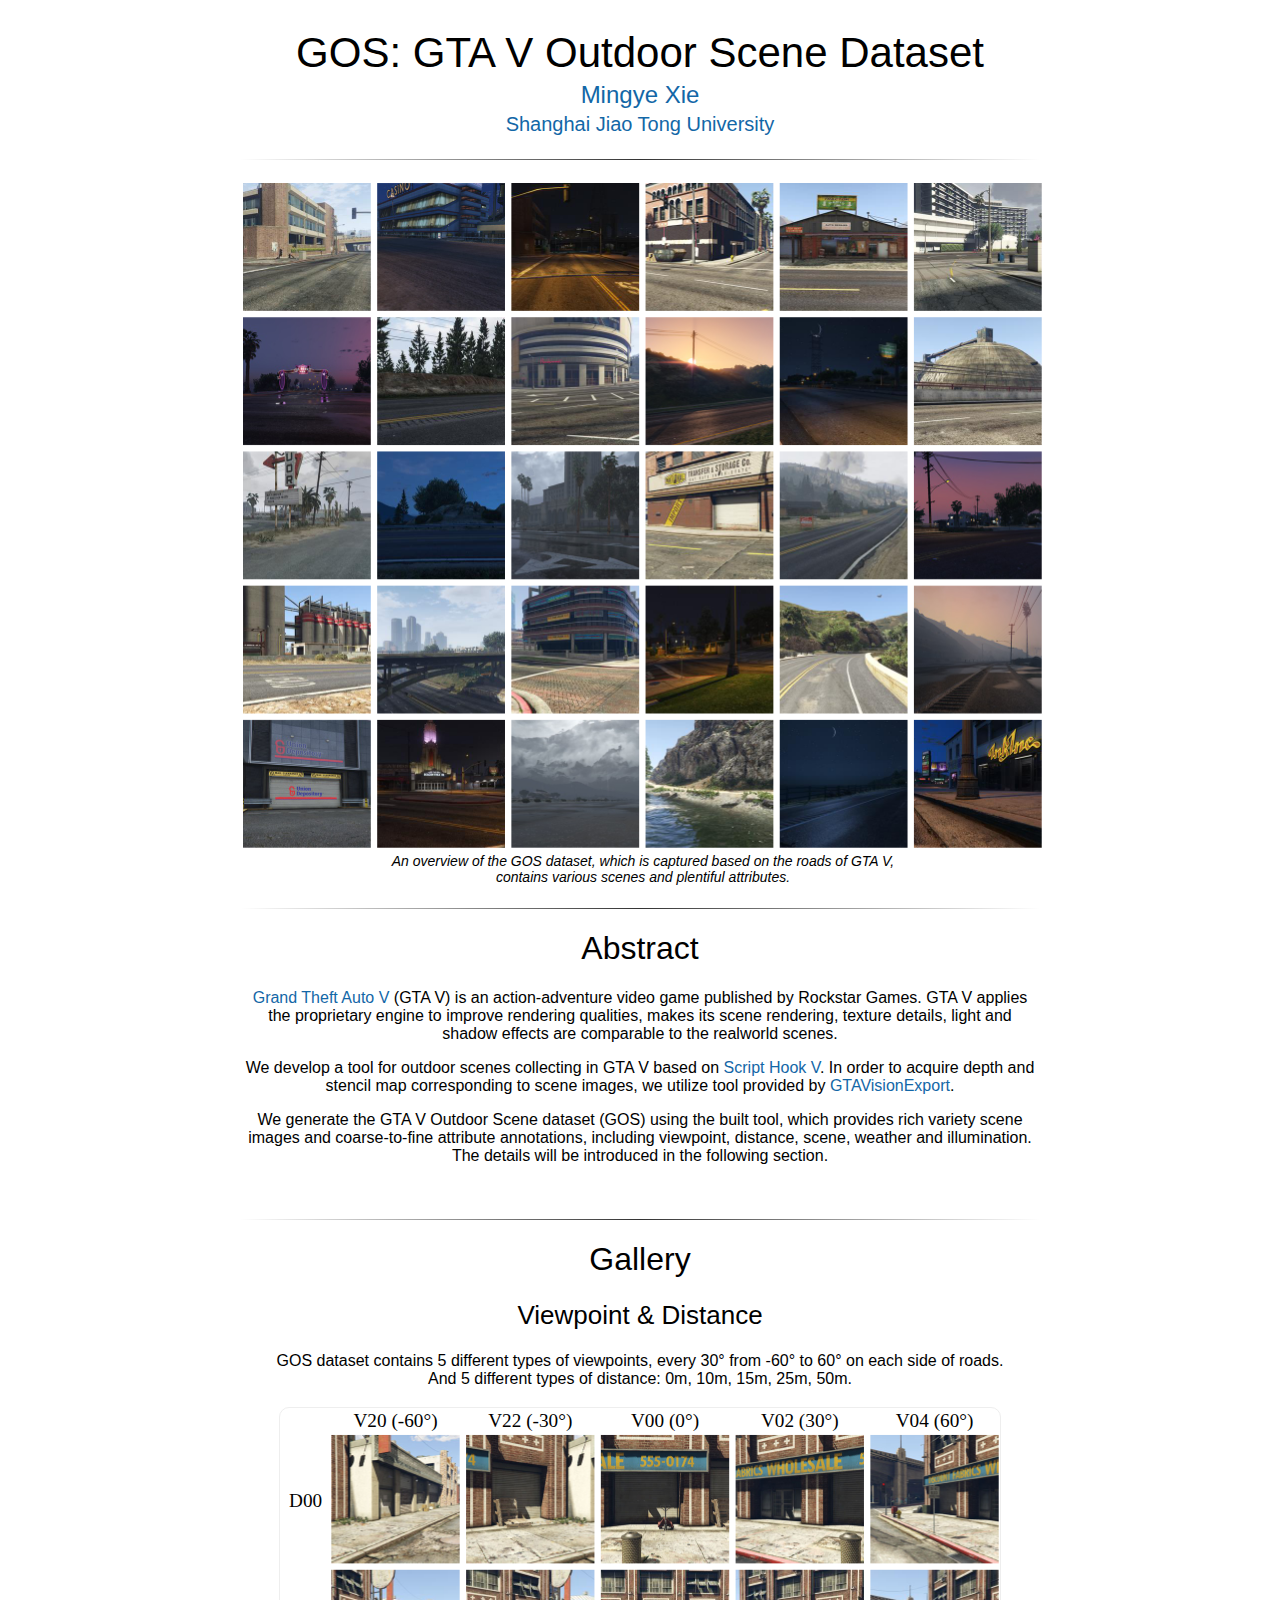
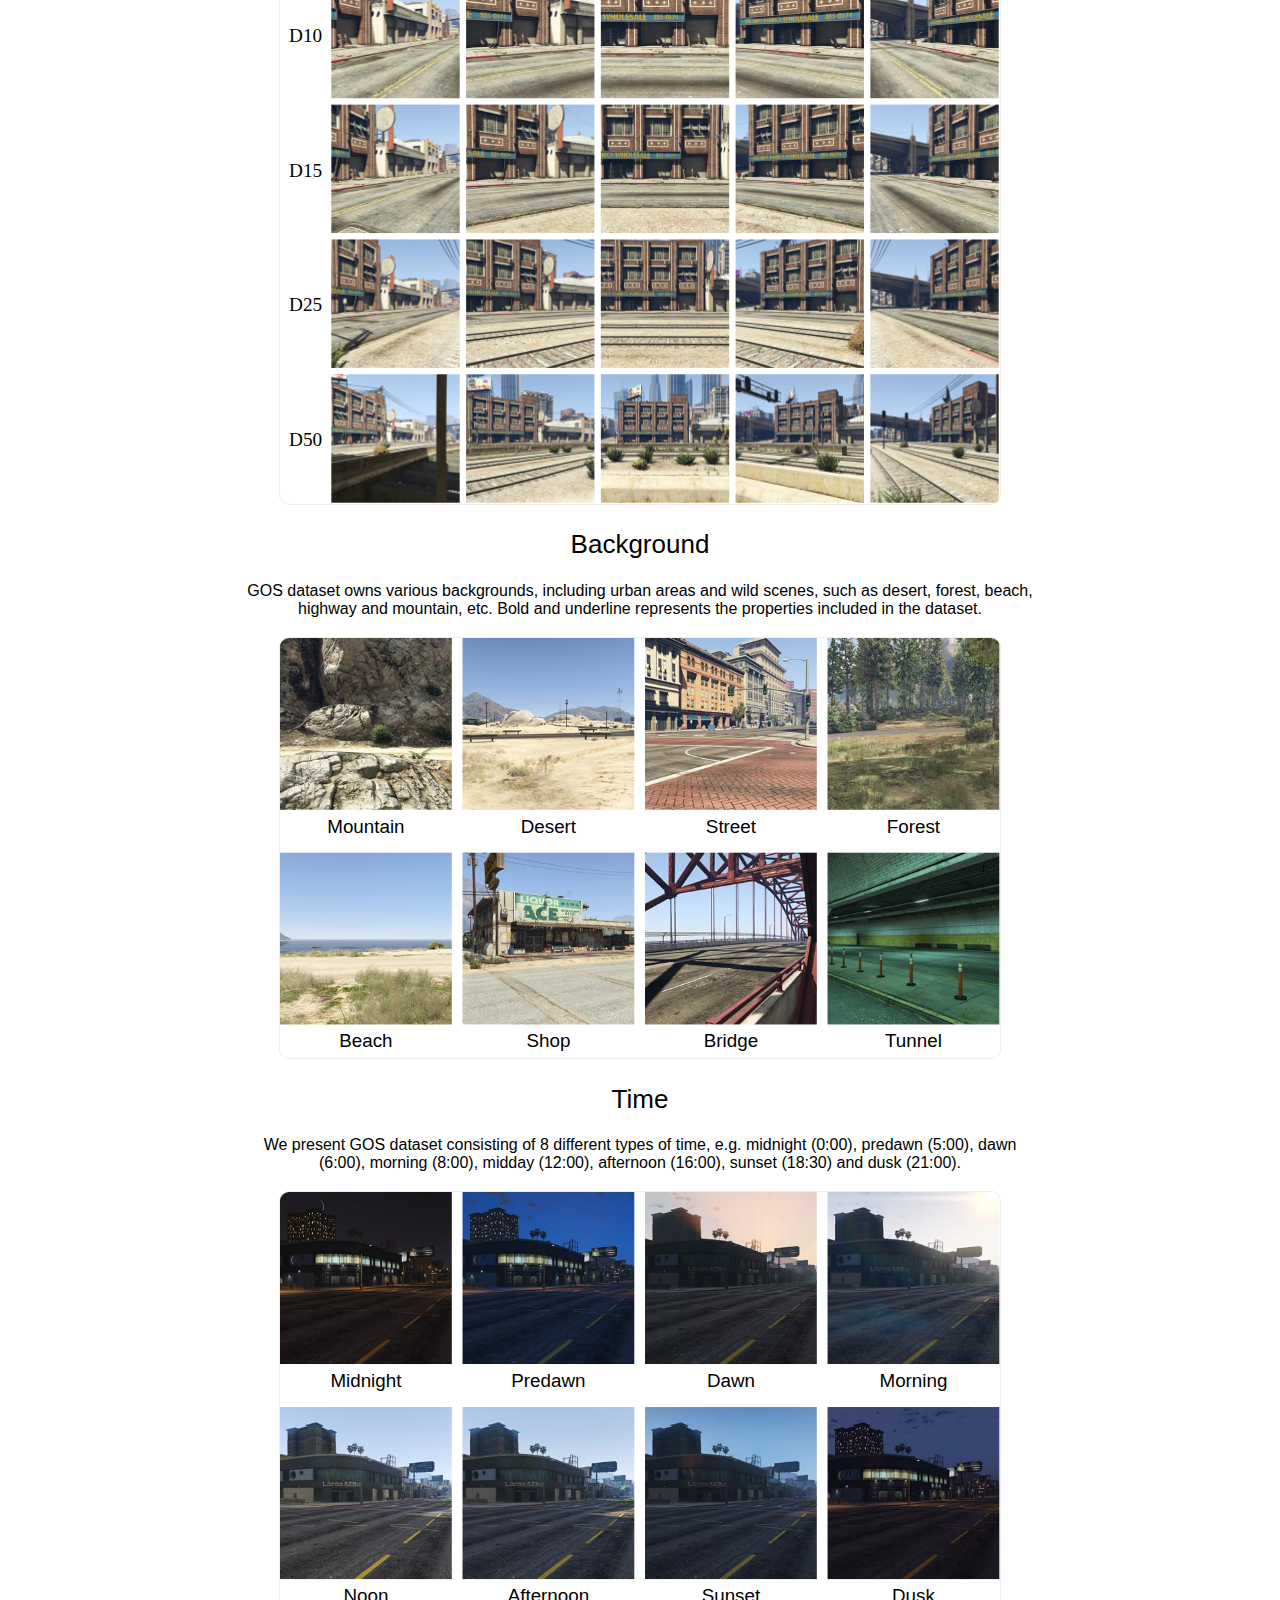
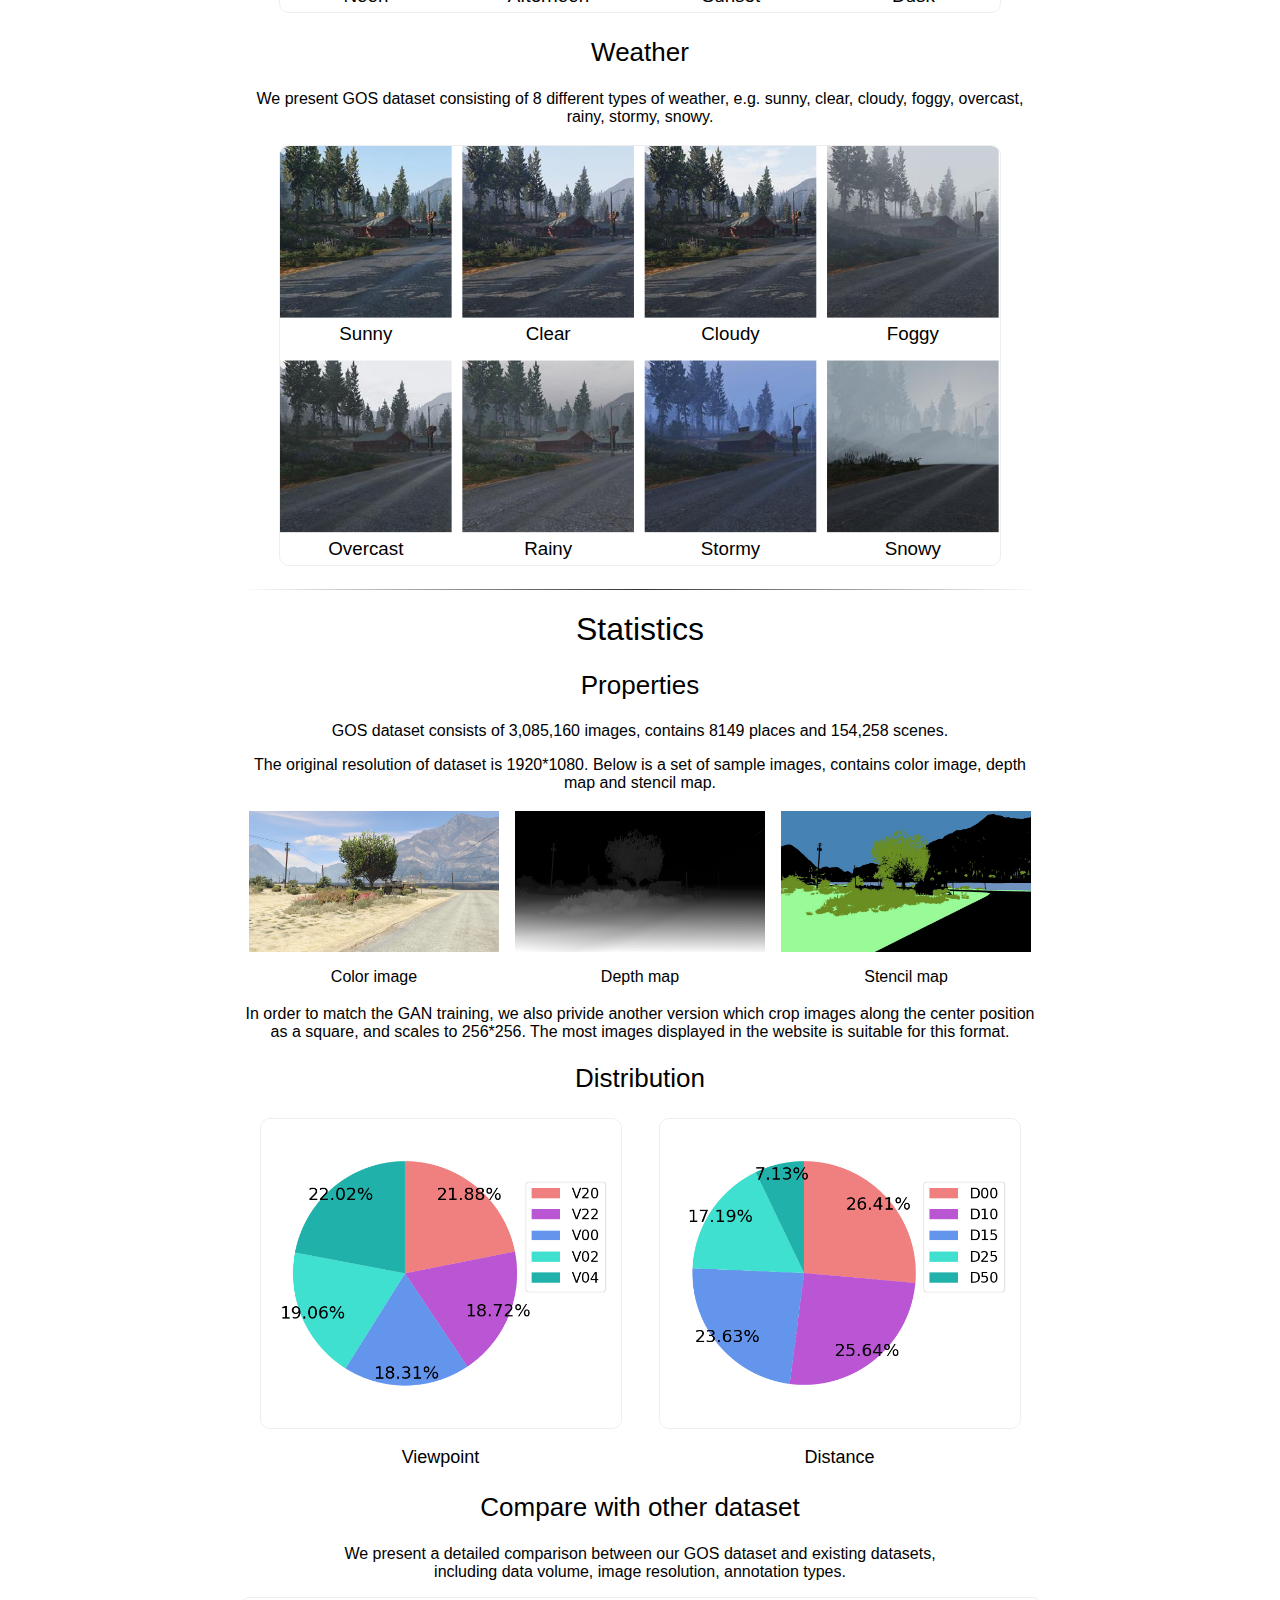
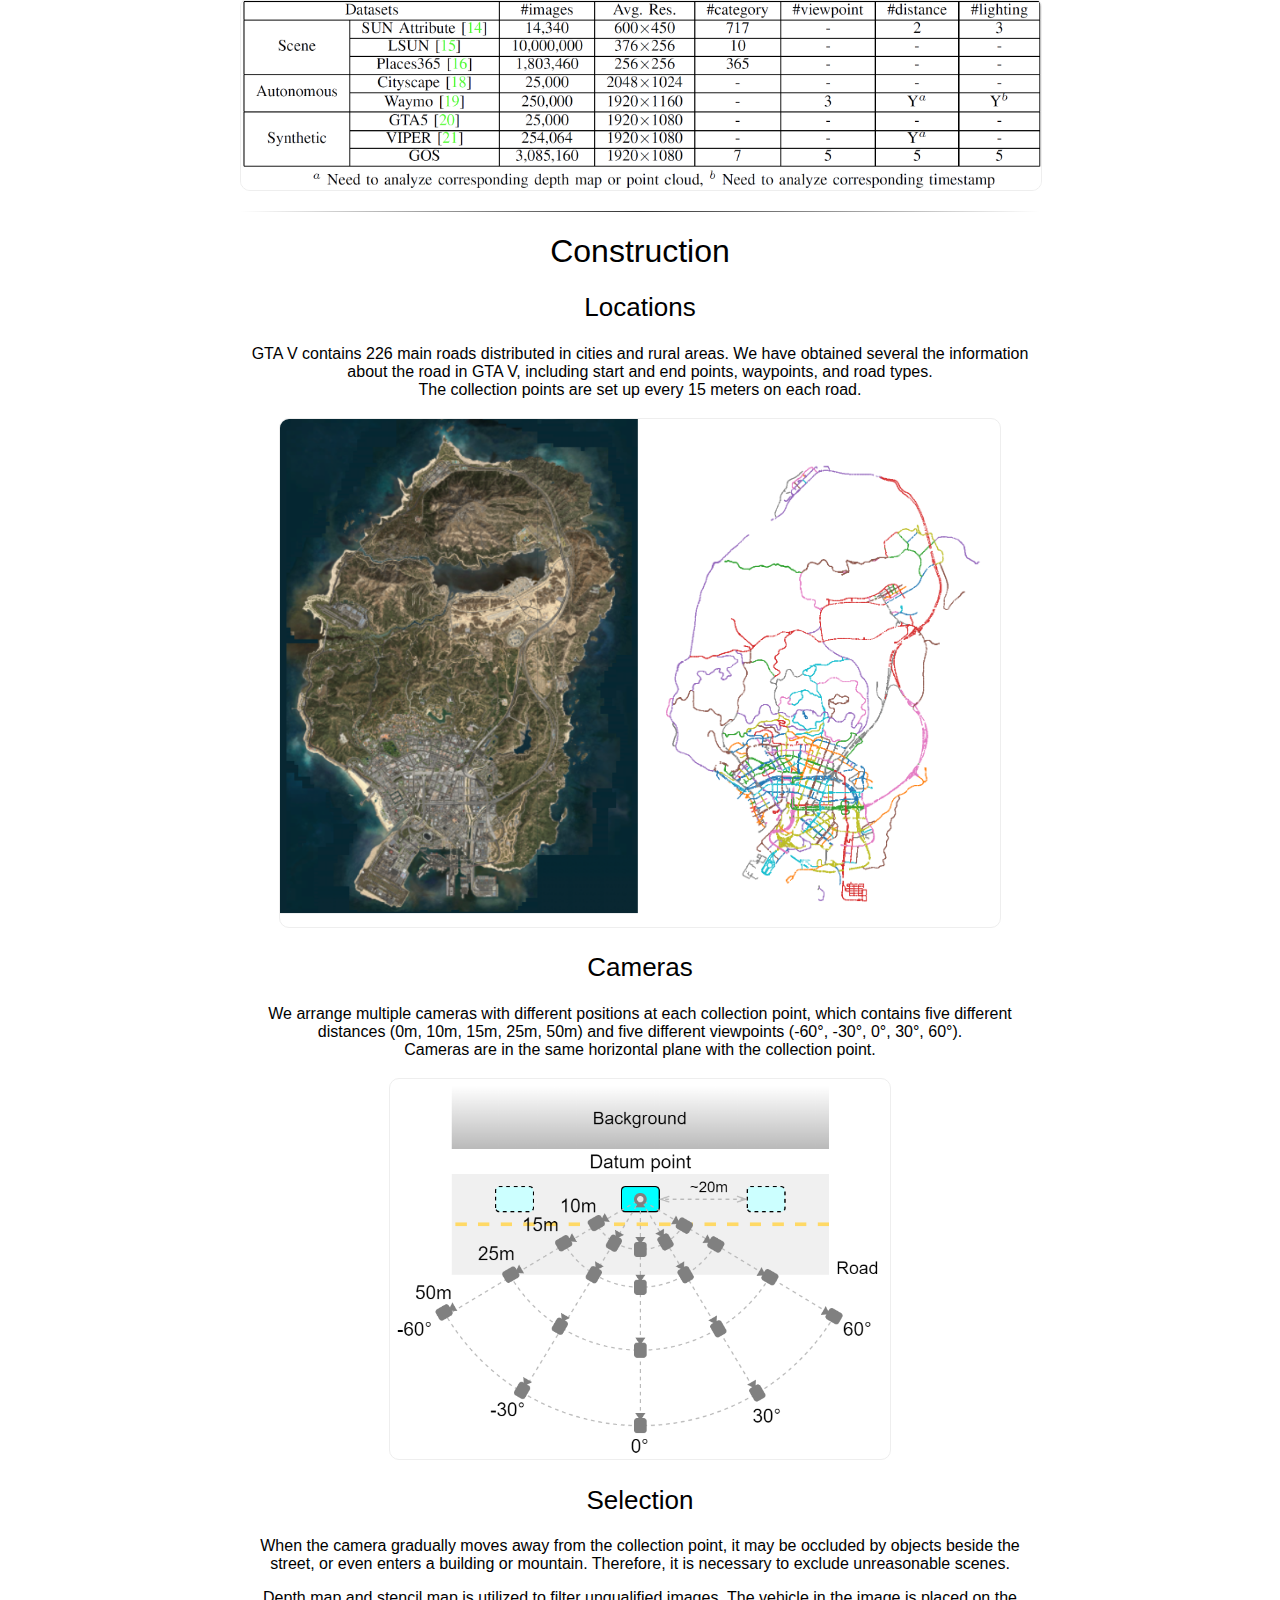
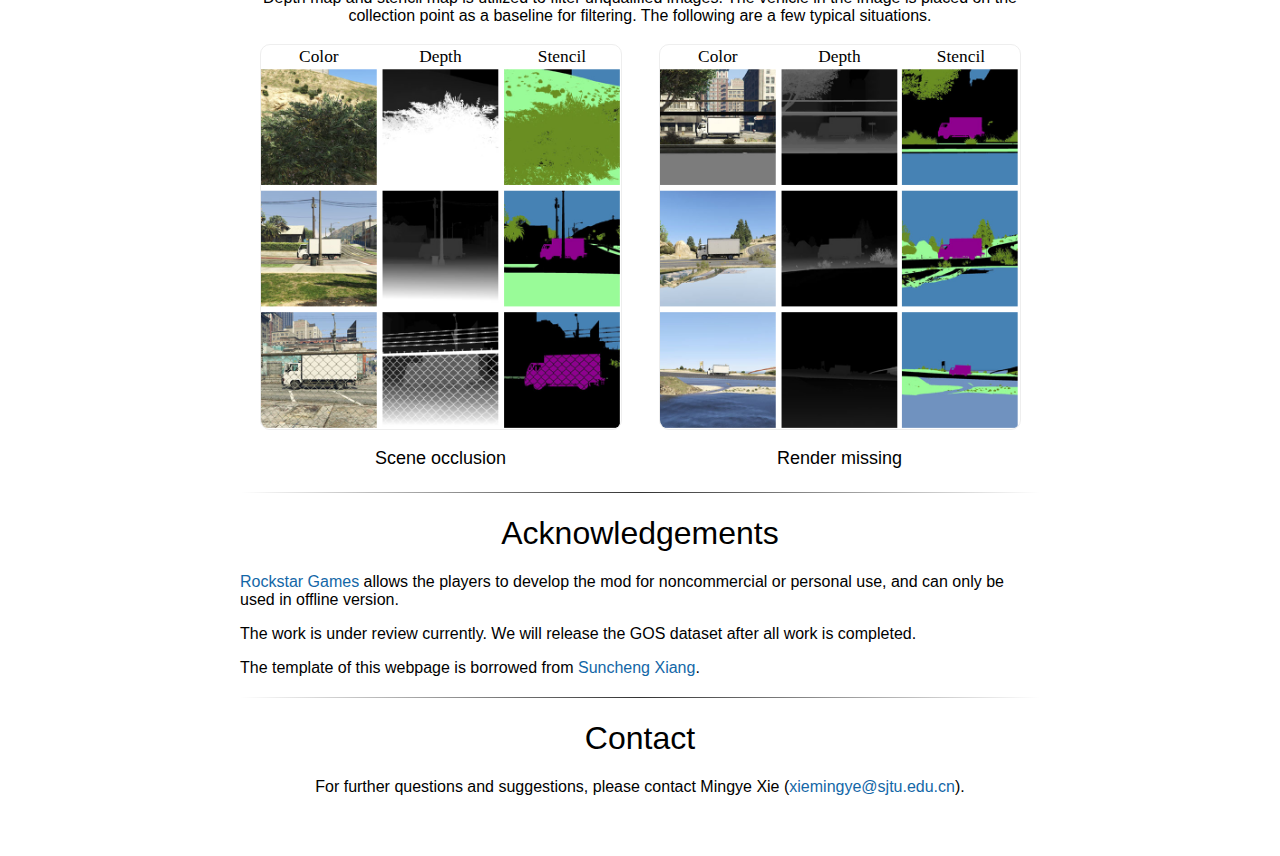
==== index.html @ 425d011b "Initial commit" ====
<!-- <script src="http://www.google.com/jsapi" type="text/javascript"></script> 
<script type="text/javascript">google.load("jquery", "1.3.2");</script> -->

<html>
	<head>
		<link rel="stylesheet" type="text/css" href="style.css">
		<title>GOS: GTA V Outdoor Scene Dataset</title>
		<meta property="og:image" content=""/>
		<meta property="og:title" content="GOS: GTA V Outdoor Scene Dataset" />
	</head>

	<body>
		<br>
		<table align=center width=800px>
			<tr>
				<td>
					<p style="font-size:42px">GOS: GTA V Outdoor Scene Dataset</p>
				</td>
			</tr>
			<tr>
				<td>
					<p style="font-size:24px"><a href="https://github.com/MyronXie">Mingye Xie</a></p>
				</td>
			</tr>
			<tr>
				<td>
					<p style="font-size:20px"><a href="https://www.sjtu.edu.cn/">Shanghai Jiao Tong University</a></p>
				</td>
			</tr>
		</table>
		<!-- <span style="font-size:30px">ECCV 2016.</span> -->
		
		<hr>

		<table align=center width=800px>
			<tr>
				<td>
					<img src="./resources/images/overview.svg" width="800px"></img>
				</td>
			</tr>
			<tr>
				<td>
					<p style="font-size:14px"><i>
						An overview of the GOS dataset, which is captured based on the roads of GTA V,<br>
						 contains various scenes and plentiful attributes.
						</i>
					</p>
				</td>
			</tr>
		</table>

		<hr>

		<!-- <table align=center width=720px>
			<tr>
				<td width=300px>
					<center>
						<a href=""><img class="rounded" src="./resources/images/data_icon.png" height="100px"></a><br>
						<span style="font-size:16px">Paper</span>		
						<span style="font-size:14px">(Under review)</span><br>					
					</center>
				</td>
				<td width=300px>
					<center>
						<a href="#analysis"><img class="rounded" src="./resources/images/magnify_glass.png" height="100px"></a><br>
						<span style="font-size:16px">Analysis</span><br>						
					</center>
				</td>
				<td width=300px>
					<center>
						<a href="https://github.com/MyronXie/GOS/"><img class="rounded" src="./resources/images/github_icon.png" height="100px"></a><br>
					 	<span style="font-size:16px">GitHub Repo</span><br>						
					</center>
				</td>
			</tr>
		</table>

		<hr> -->

		<h1>Abstract</h1>
		<p>
			<a href=https://www.rockstargames.com/games/V>Grand Theft Auto V</a> (GTA V) is an action-adventure video
			game published by Rockstar Games. GTA V applies the proprietary engine to
			improve rendering qualities, makes its scene rendering, texture
			details, light and shadow effects are comparable to the realworld
			scenes.
		</p>
		<p>
			We develop a tool for outdoor scenes collecting in GTA V 
			based on <a href=http://www.dev-c.com/gtav/scripthookv>Script Hook V</a>. 
			In order to acquire depth and stencil map corresponding to scene images, 
			we utilize tool provided by <a href=https://github.com/umautobots/GTAVisionExport>GTAVisionExport</a>.
		</p>
		<p>
			We generate the <b>GTA V Outdoor Scene dataset (GOS)</b> using the built tool,
			which provides rich variety scene images and coarse-to-fine attribute annotations, 
			including viewpoint, distance, scene, weather and illumination. 
			The details will be introduced in the following section.
		</p>
		<br>

		<hr>

		<h1>Gallery</h1>
		<h2>Viewpoint & Distance</h2>
		<p>GOS dataset contains 5 different types of viewpoints, every 30&deg; from -60&deg; to 60&deg; on each side of roads. <br>
			And 5 different types of distance: 0m, 10m, 15m, 25m, 50m.</p>

		<table align=center width=800px>
			<tr>
				<td>
					<img class="rounded" src="./resources/images/view_dist.svg" width = "720px"></img>
				</td>
			</tr>
		</table>

		<h2>Background</h2>
		<p>GOS dataset owns various backgrounds, including urban areas and wild scenes, such as desert, forest, beach, highway and mountain, etc.
			Bold and underline represents the properties included in the dataset.
		</p>

		<table align=center width=800px>
			<tr>
				<td>
					<img class="rounded" src="./resources/images/background.svg" width = "720px"></img>
				</td>
			</tr>
		</table>

		<h2>Time</h2>
		<p>We present GOS dataset consisting of 8 different types of time, 
			e.g. midnight (0:00), predawn (5:00), dawn (6:00), morning (8:00), midday (12:00), 
			afternoon (16:00), sunset (18:30) and dusk (21:00).</p>

		<table align=center width=800px>
			<tr>
				<td>
					<img class="rounded" src="./resources/images/time.svg" width = "720px"></img>
				</td>
			</tr>
		</table>

		<h2>Weather</h2>
		<p>We present GOS dataset consisting of 8 different types of weather, 
			e.g. sunny, clear, cloudy, foggy, overcast, rainy, stormy, snowy.</p>

		<table align=center width=800px>
			<tr>
				<td>
					<img class="rounded" src="./resources/images/weather.svg" width = "720px"></img>
				</td>
			</tr>
		</table>

		<hr>

		<h1>Statistics</h1>

		<h2>Properties</h2>
		<p>GOS dataset consists of 3,085,160 images, contains 8149 places and 154,258 scenes.</p>
		<p>The original resolution of dataset is 1920*1080. Below is a set of sample images, contains color image, depth map and stencil map.</p>

		<table align=center width=800px>
			<tr>
				<td>
					<img src="./resources/images/color_sample.jpg" width = "250px"></img>
					<p>Color image</p>
				</td>
				<td>
					<img src="./resources/images/depth_sample.jpg" width = "250px"></img>
					<p>Depth map</p>
				</td>
				<td>
					<img src="./resources/images/stencil_sample.jpg" width = "250px"></img>
					<p>Stencil map</p>
				</td>
			</tr>
		</table>

		<p>In order to match the GAN training, we also privide another version 
			which crop images along the center position as a square, and
			scales to 256*256. The most images displayed in the website is suitable for this format.</p>

		<h2>Distribution</h2>
		<table align=center width=800px>
			<tr>
				<td width=400px>
					<img class="rounded" src="./resources/images/view_chart.png" width = "360px"></img>
					<p style="font-size:18px">Viewpoint</p>
				</td>
				<td width=400px>
					<img class="rounded" src="./resources/images/dist_chart.png" width="360px"></img>
					<p style="font-size:18px">Distance</p>
				</td>
			</tr>
		</table>

		<h2>Compare with other dataset</h2>
		<p>We present a detailed comparison between our GOS dataset and existing datasets, <br>
			including data volume, image resolution, annotation types.</p>

		<table align=center width=800px></table>
			<tr>
				<td>
					<img class="rounded" src = "./resources/images/dataset_compare.png" width="800px"></img>
				</td>
			</tr>
		</table>

		<hr>

		<h1>Construction</h1>
		<h2>Locations</h2>

		<p>
			GTA V contains 226 main roads distributed in cities and rural areas. 
			We have obtained several the information about the road in GTA V, including start and end points, waypoints, and road types. <br>
			The collection points are set up every 15 meters on each road.
		</p>

	    <table align=center width=800px>
			<tr>
				<td width=800px>
					<img class="rounded" src = "./resources/images/map.svg" width="720px"></img><br>
				</td>
			</tr>
		</table>

		<h2>Cameras</h2>
		<p>We arrange multiple cameras with different positions at each collection point, which contains five different distances
			(0m, 10m, 15m, 25m, 50m) and five different viewpoints (-60°, -30°, 0°, 30°, 60°). <br>
			Cameras are in the same horizontal plane with the collection point.</p>
		
	    <table align=center width=800px>
			<tr>
				<td width=800px>
					<img class="rounded" src = "./resources/images/camera.png" width="500px"></img><br>
				</td>
			</tr>
		</table>

		<h2>Selection</h2>
		<p>When the camera gradually moves away from the collection point, 
			it may be occluded by objects beside the street, or even enters a building or
			mountain. Therefore, it is necessary to exclude unreasonable scenes.</p>
		<p>Depth map and stencil map is utilized to filter unqualified images. 
			The vehicle in the image is placed on the collection point as a baseline for filtering.
			The following are a few typical situations.</p>

		<table align=center width=800px>
			<tr>
				<td width=400px>
					<img class="rounded" src="./resources/images/occlusion.svg" width = "360px"></img>
					<p style="font-size:18px">Scene occlusion</p>
					<!-- <p>There is a foreground object between the background of the scene and the camera.</p> -->
				</td>
				<td width=400px>
					<img class="rounded" src="./resources/images/missing.svg" width="360px"></img>
					<p style="font-size:18px">Render missing</p>
					<!-- <p>The camera moves into the building or mountain, but the content is not rendered in some cases.</p> -->
				</td>
			</tr>
		</table>

		<hr>

		<h1>Acknowledgements</h1>

		<p style="text-align:left"><a href='https://support.rockstargames.com/articles/115009494848/PC-Single-Player-Mods'>Rockstar Games</a> 
			allows the players to develop the mod for noncommercial or personal use, and can only be used in offline version. </p>
		<p style="text-align:left">The work is under review currently. We will release the GOS dataset after all work is completed.</p>
		<p style="text-align:left">The template of this webpage is borrowed from <a href=https://jeremyxsc.github.io/GPR>Suncheng Xiang</a>.</p>

		<hr>

		<h1>Contact</h1>
		<p>For further questions and suggestions, please contact Mingye Xie (<a href='mailto:xiemingye@sjtu.edu.cn'>xiemingye@sjtu.edu.cn</a>). </p>

		<br><br>

		<!--		
		<script>
			
		(function(i,s,o,g,r,a,m){i['GoogleAnalyticsObject']=r;i[r]=i[r]||function(){
		(i[r].q=i[r].q||[]).push(arguments)},i[r].l=1*new Date();a=s.createElement(o),
		m=s.getElementsByTagName(o)[0];a.async=1;a.src=g;m.parentNode.insertBefore(a,m)
		})(window,document,'script','//www.google-analytics.com/analytics.js','ga');

		ga('create', 'UA-75863369-1', 'auto');
		ga('send', 'pageview');

		</script>
		-->
              
	</body>
</html>
---- style.css ----
body {
    font-family: "HelveticaNeue-Light", "Helvetica Neue Light", "Helvetica Neue", Helvetica, Arial, "Lucida Grande", sans-serif; 
    font-weight: 300;
    font-size: 16px;
    margin-left: auto;
    margin-right: auto;
    width: 800px;
    text-align: center;
}

body.left {
    text-align: left;
}

h1 {
    font-weight: 400;
    font-size: 32px;
    text-align: center;
}
    
h2 {
    font-weight: 300;
    font-size: 26px;
    text-align: center;
}

.disclaimerbox {
    background-color: #eee;		
    border: 1px solid #eeeeee;
    border-radius: 10px ;
    -moz-border-radius: 10px ;
    -webkit-border-radius: 10px ;
    padding: 20px;
}

video.header-vid {
    height: 140px;
    border: 1px solid black;
    border-radius: 10px ;
    -moz-border-radius: 10px ;
    -webkit-border-radius: 10px ;
}

img.header-img {
    /* height: 140px; */
    border: 1px solid black;
    border-radius: 10px ;
    -moz-border-radius: 10px ;
    -webkit-border-radius: 10px ;
}

img.rounded {
    border: 1px solid #eeeeee;
    border-radius: 10px ;
    -moz-border-radius: 10px ;
    -webkit-border-radius: 10px ;
}

a:link, a:visited {
    color: #1367a7;
    text-decoration: none;
}

a:hover {
    color: #208799;
}

td {
    text-align:center;
}

td.dl-link {
    height: 160px;
    text-align: center;
    font-size: 22px;
}

.layered-paper-big { /* modified from: http://css-tricks.com/snippets/css/layered-paper/ */
    box-shadow:
            0px 0px 1px 1px rgba(0,0,0,0.35), /* The top layer shadow */
            5px 5px 0 0px #fff, /* The second layer */
            5px 5px 1px 1px rgba(0,0,0,0.35), /* The second layer shadow */
            10px 10px 0 0px #fff, /* The third layer */
            10px 10px 1px 1px rgba(0,0,0,0.35), /* The third layer shadow */
            15px 15px 0 0px #fff, /* The fourth layer */
            15px 15px 1px 1px rgba(0,0,0,0.35), /* The fourth layer shadow */
            20px 20px 0 0px #fff, /* The fifth layer */
            20px 20px 1px 1px rgba(0,0,0,0.35), /* The fifth layer shadow */
            25px 25px 0 0px #fff, /* The fifth layer */
            25px 25px 1px 1px rgba(0,0,0,0.35); /* The fifth layer shadow */
    margin-left: 10px;
    margin-right: 45px;
}

.paper-big { /* modified from: http://css-tricks.com/snippets/css/layered-paper/ */
    box-shadow:
            0px 0px 1px 1px rgba(0,0,0,0.35); /* The top layer shadow */

    margin-left: 10px;
    margin-right: 45px;
}


.layered-paper { /* modified from: http://css-tricks.com/snippets/css/layered-paper/ */
    box-shadow:
            0px 0px 1px 1px rgba(0,0,0,0.35), /* The top layer shadow */
            5px 5px 0 0px #fff, /* The second layer */
            5px 5px 1px 1px rgba(0,0,0,0.35), /* The second layer shadow */
            10px 10px 0 0px #fff, /* The third layer */
            10px 10px 1px 1px rgba(0,0,0,0.35); /* The third layer shadow */
    margin-top: 5px;
    margin-left: 10px;
    margin-right: 30px;
    margin-bottom: 5px;
}

.vert-cent {
    position: relative;
    top: 50%;
    transform: translateY(-50%);
}

hr {
    border: 0;
    height: 1px;
    background-image: linear-gradient(to right, rgba(0, 0, 0, 0), rgba(0, 0, 0, 0.8), rgba(0, 0, 0, 0));
    margin-top: 20px;
    margin-bottom: 20px;
}

pre {
    text-align: left;
    white-space: pre;
    background-color: ghostwhite;
    border: 1px solid #CCCCCC;
    padding: 10px 20px;
    margin: 10px;
    tab-size:         4; /* Chrome 21+, Safari 6.1+, Opera 15+ */
    -moz-tab-size:    4; /* Firefox 4+ */
    -o-tab-size:      4; /* Opera 11.5 & 12.1 only */
}
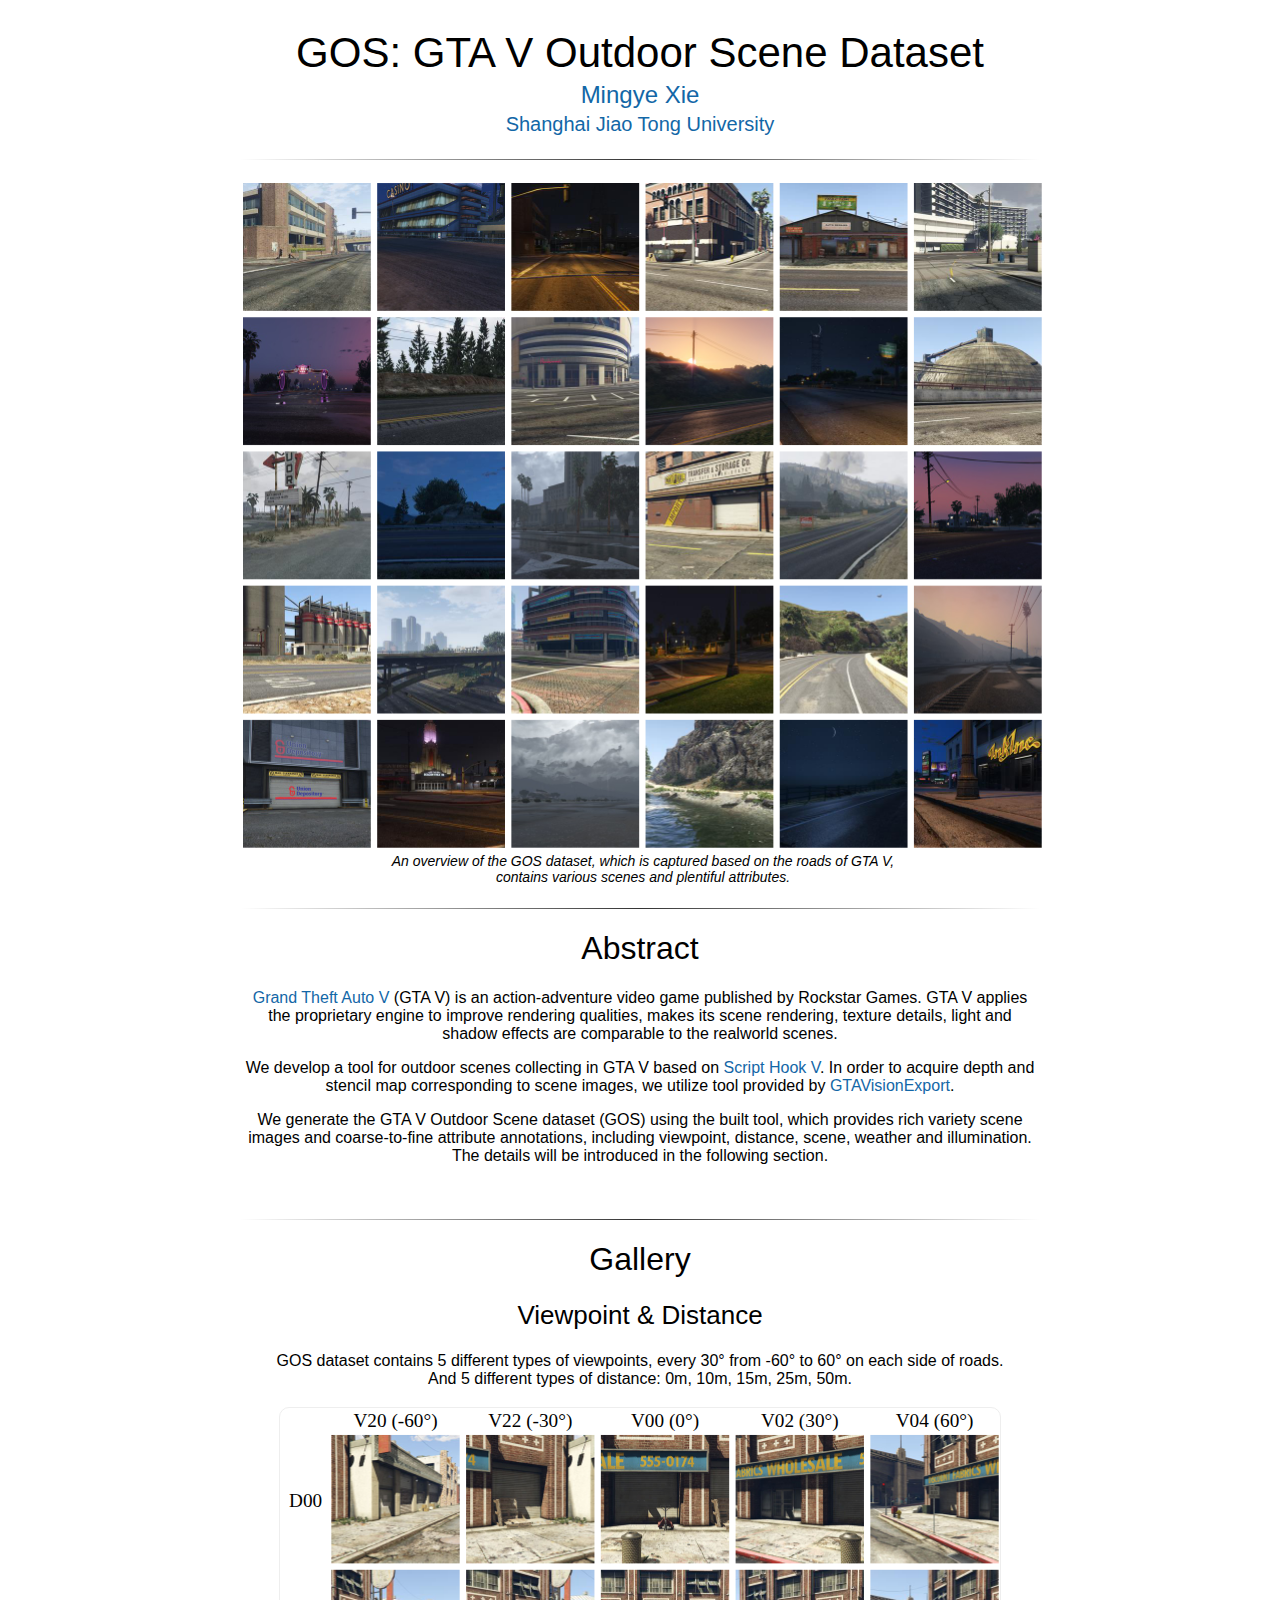
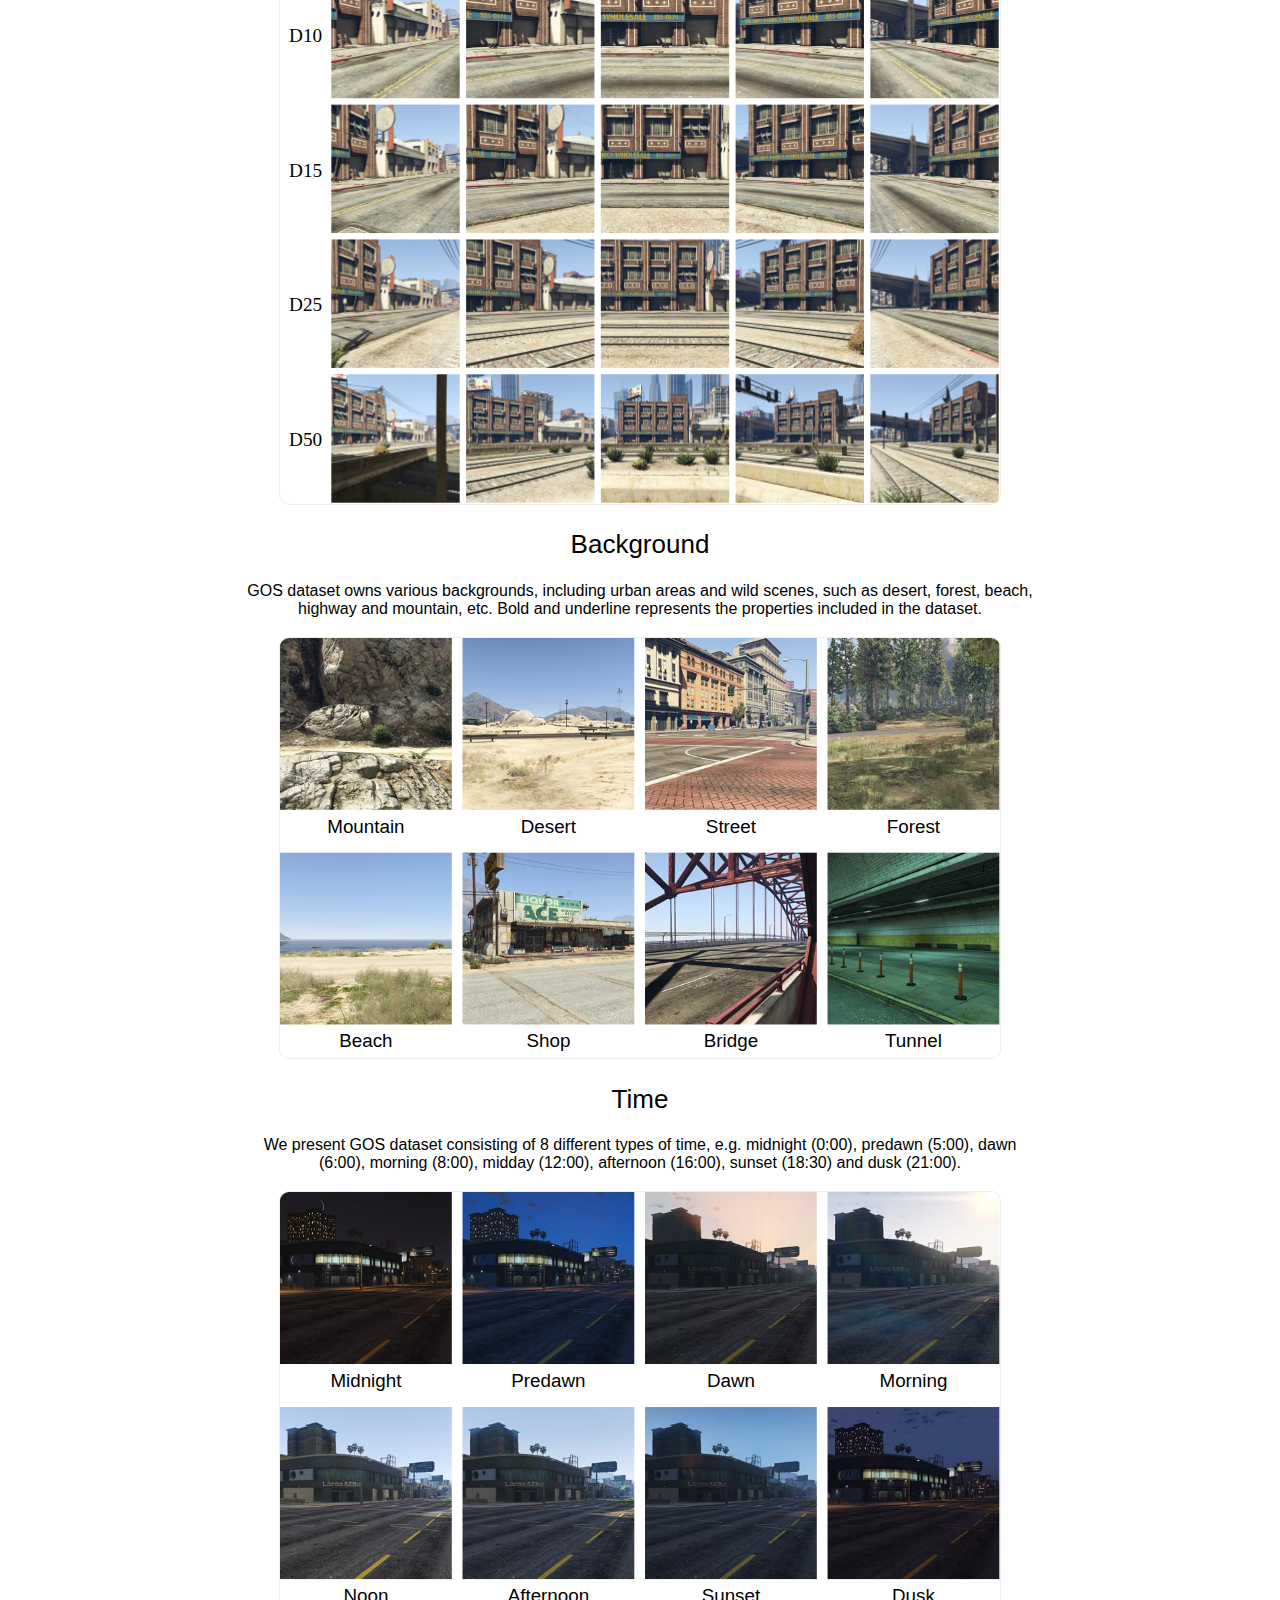
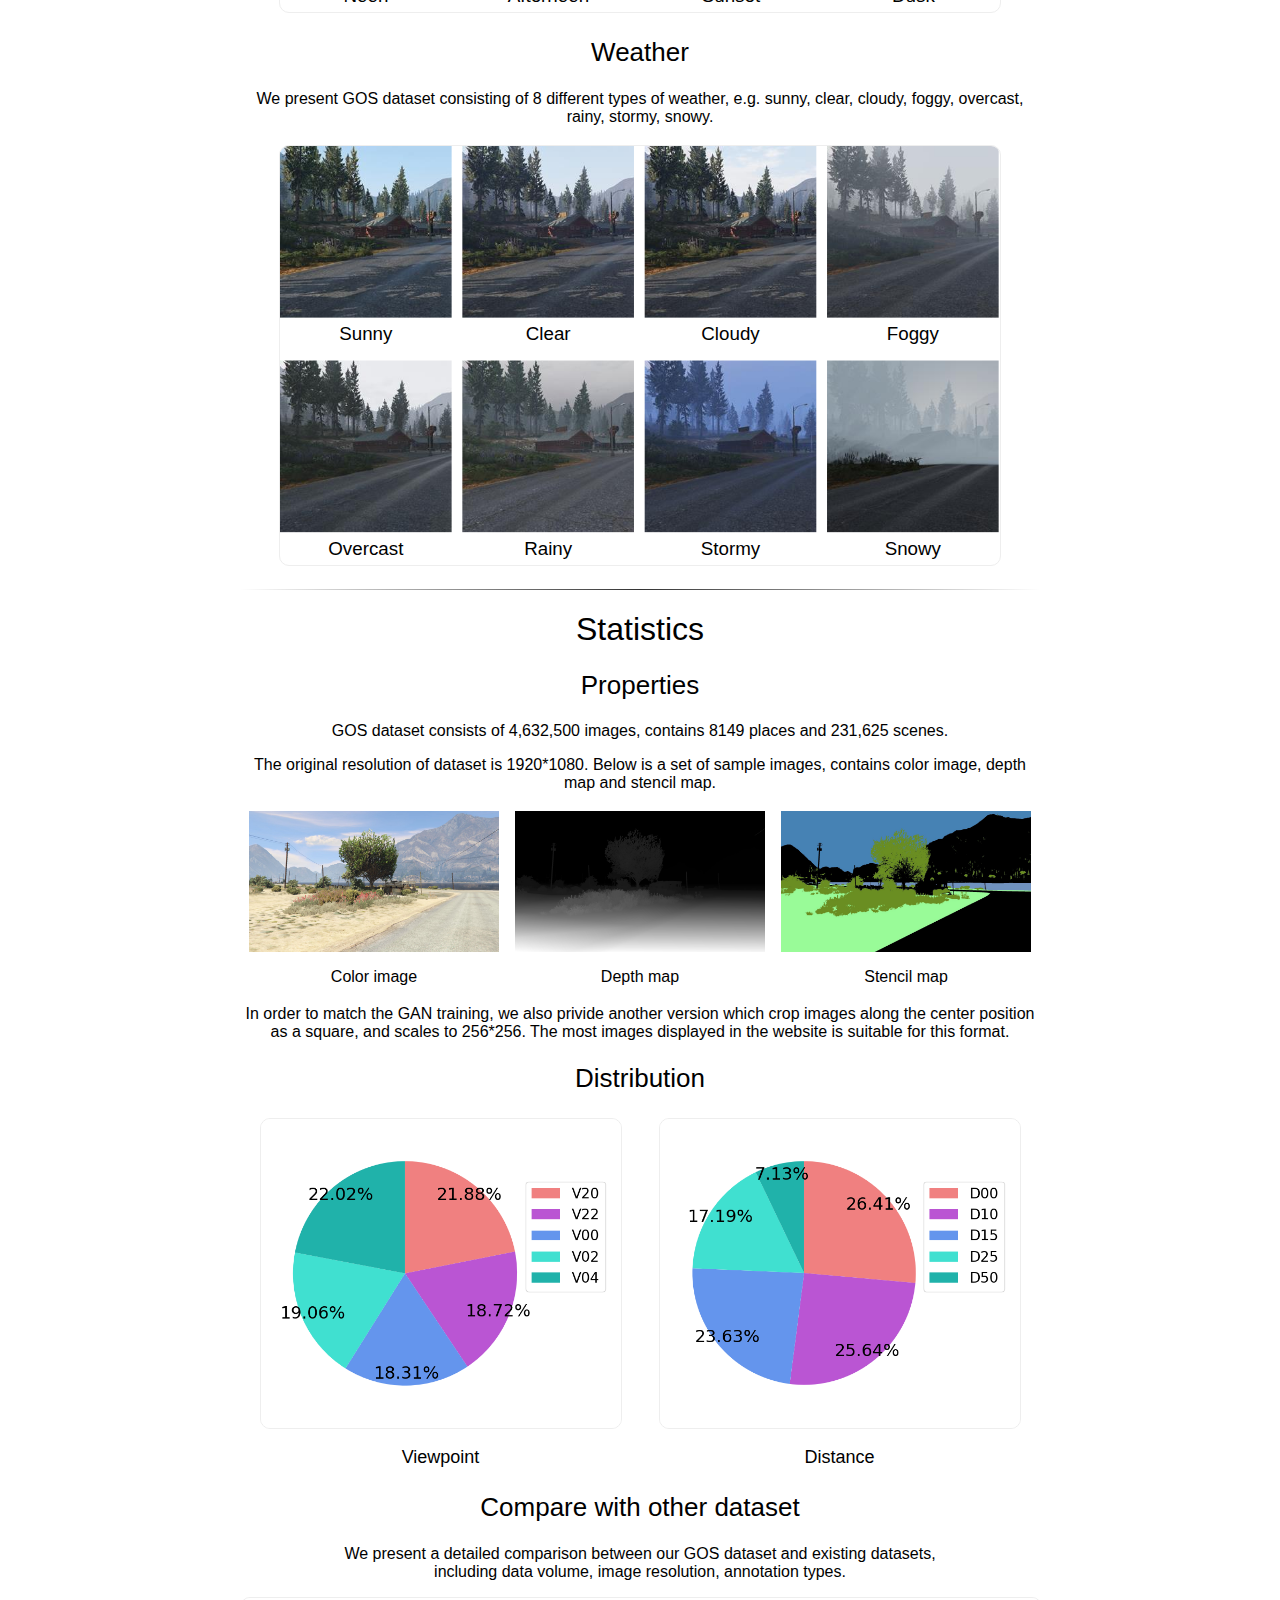
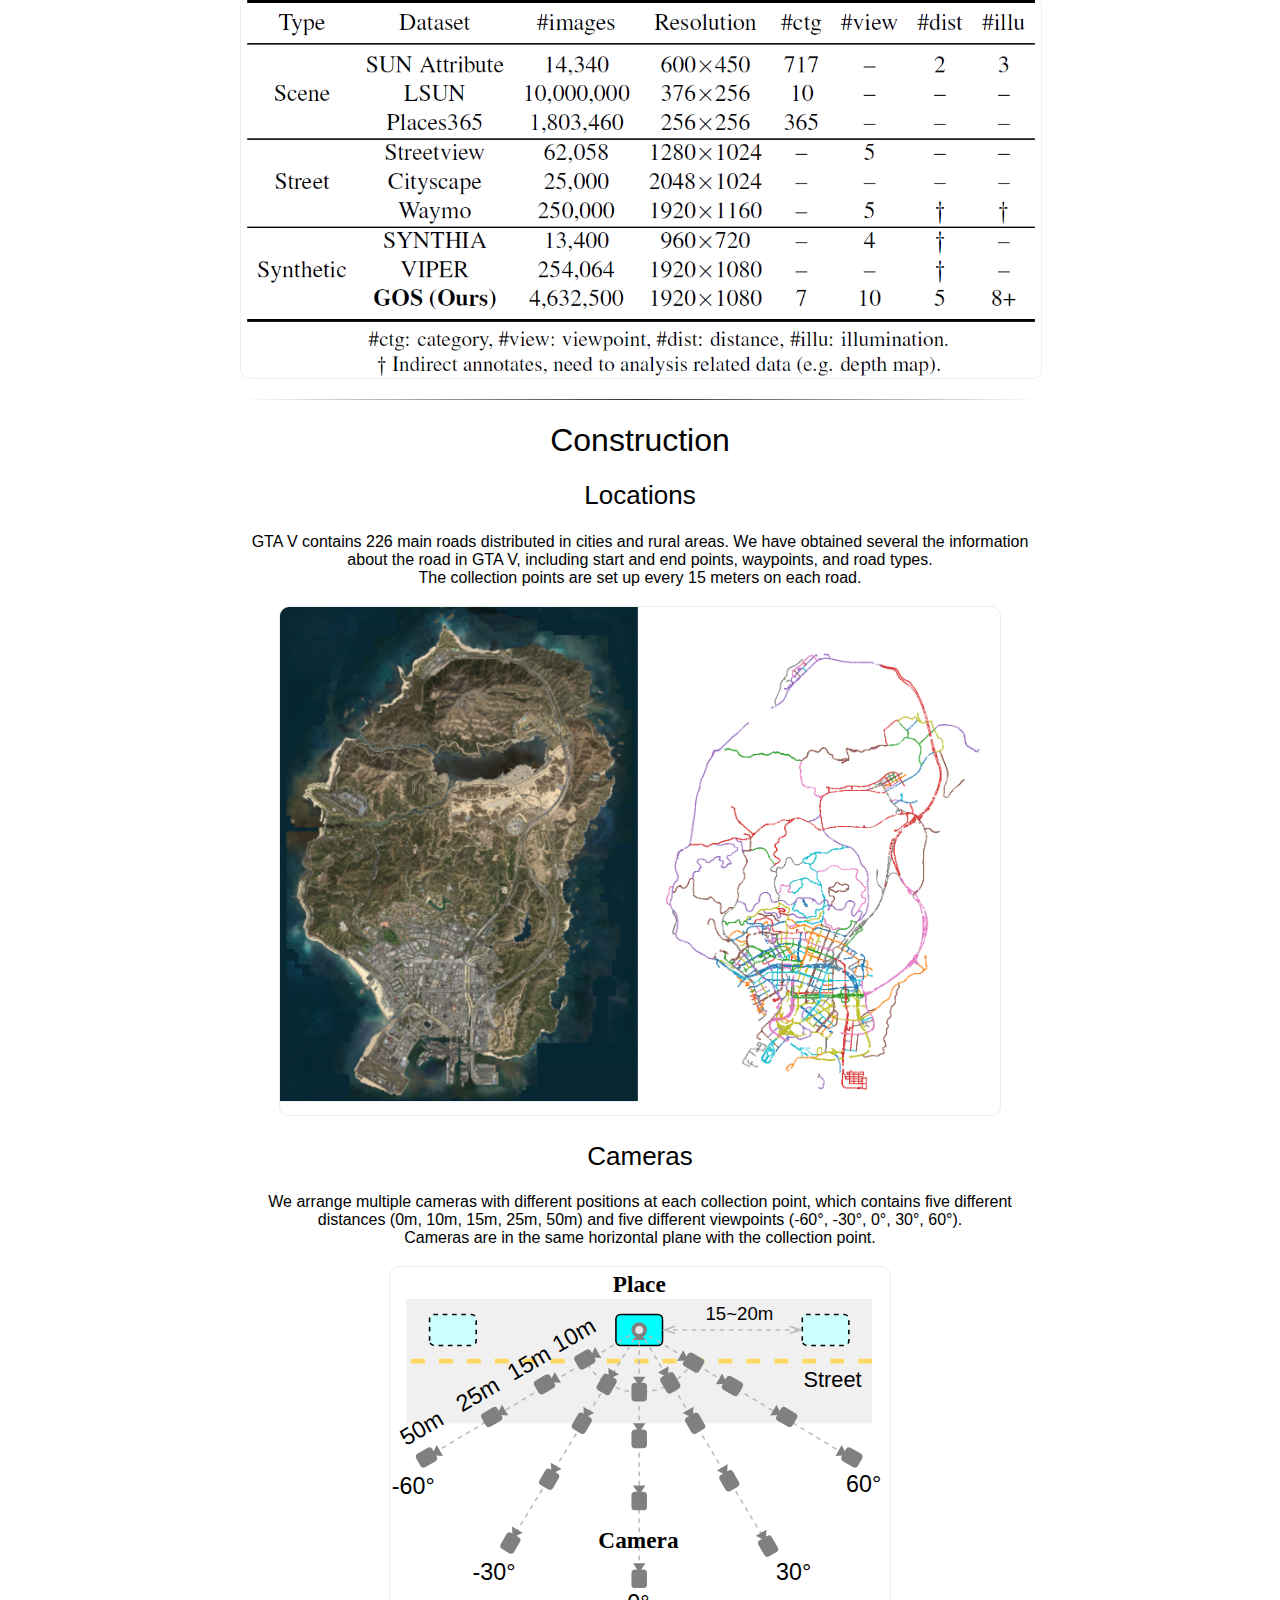
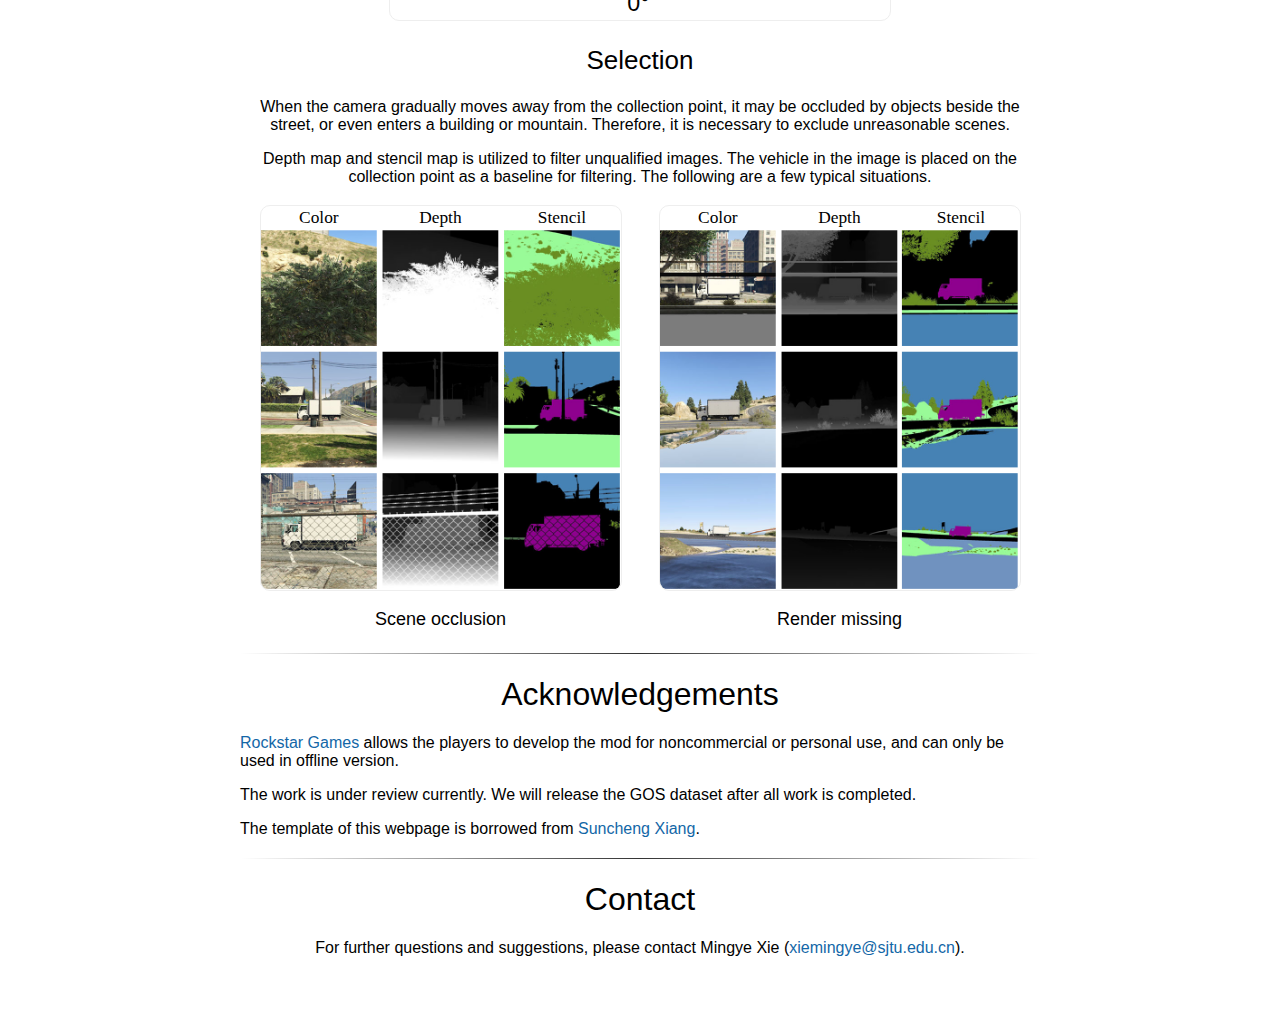
==== commit d81d1086: "modify some data" ====
--- a/index.html
+++ b/index.html
@@ -4,6 +4,7 @@
 <html>
 	<head>
 		<link rel="stylesheet" type="text/css" href="style.css">
+		<link rel="shortcut icon" type="image/x-icon" href="favicon.ico">
 		<title>GOS: GTA V Outdoor Scene Dataset</title>
 		<meta property="og:image" content=""/>
 		<meta property="og:title" content="GOS: GTA V Outdoor Scene Dataset" />
@@ -157,7 +158,7 @@
 		<h1>Statistics</h1>
 
 		<h2>Properties</h2>
-		<p>GOS dataset consists of 3,085,160 images, contains 8149 places and 154,258 scenes.</p>
+		<p>GOS dataset consists of 4,632,500 images, contains 8149 places and 231,625 scenes.</p>
 		<p>The original resolution of dataset is 1920*1080. Below is a set of sample images, contains color image, depth map and stencil map.</p>
 
 		<table align=center width=800px>
@@ -234,7 +235,7 @@
 	    <table align=center width=800px>
 			<tr>
 				<td width=800px>
-					<img class="rounded" src = "./resources/images/camera.png" width="500px"></img><br>
+					<img class="rounded" src = "./resources/images/camera.svg" width="500px"></img><br>
 				</td>
 			</tr>
 		</table>
